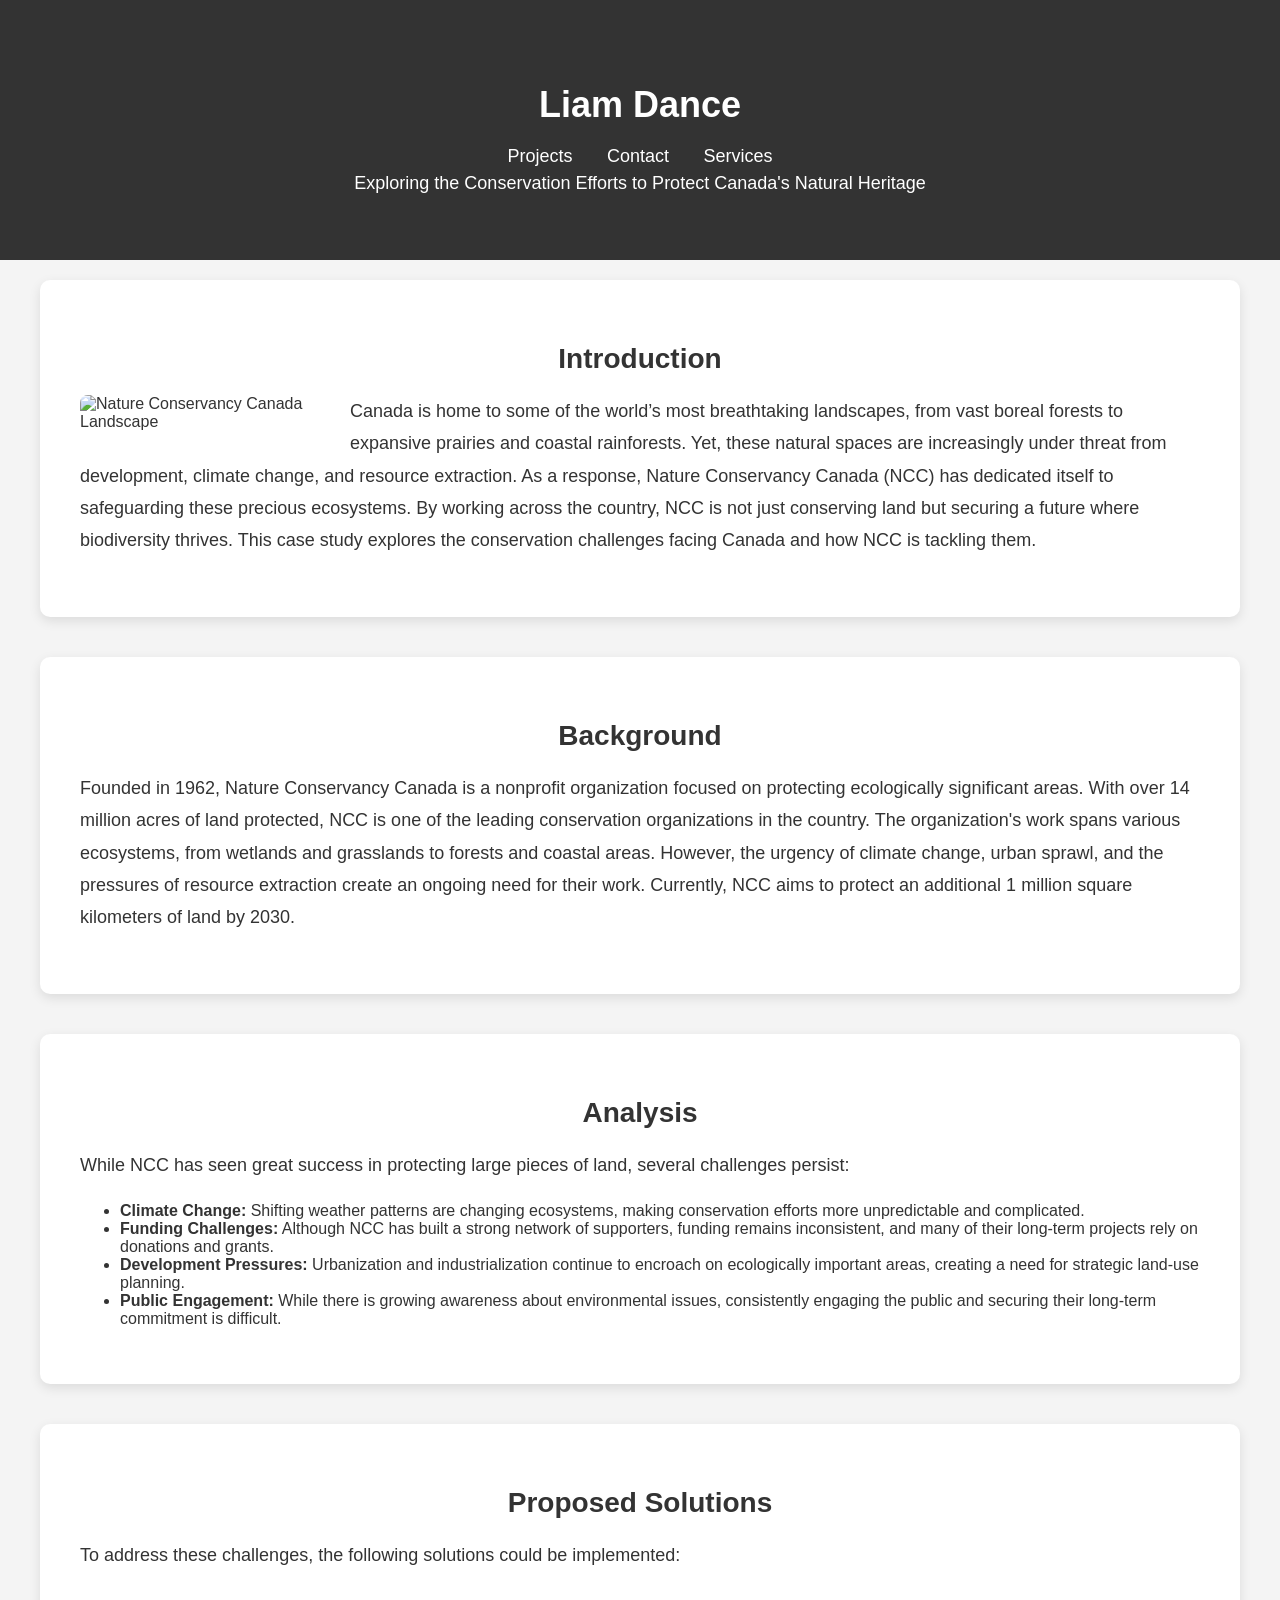
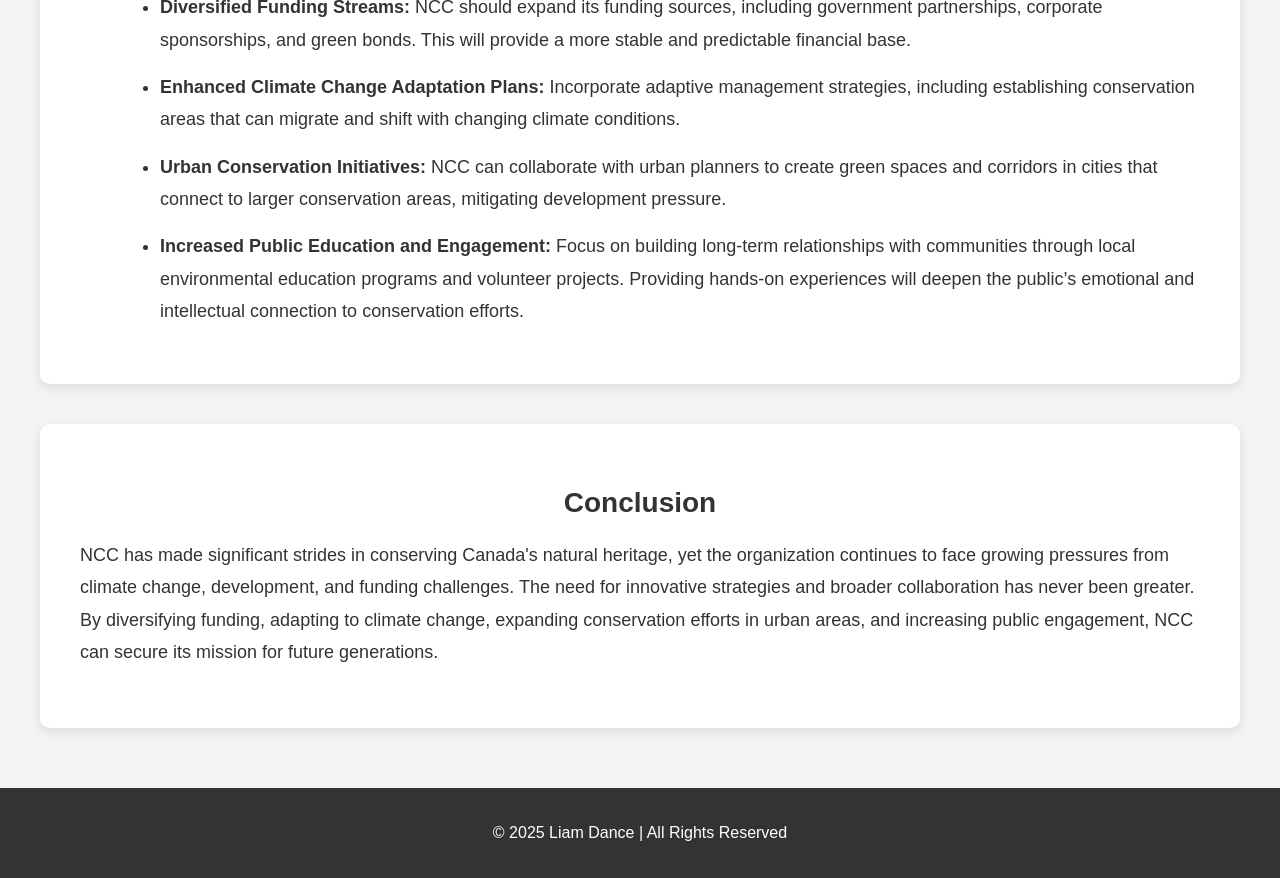
==== portfoliowebsitecasestudydesktoppage.html @ 2947f8a1 "desktop page" ====
<!DOCTYPE html>
<html lang="en">
<head>
    <meta charset="UTF-8">
    <meta name="viewport" content="width=device-width, initial-scale=1.0">
    <title>Case Study: Nature Conservancy Canada (NCC)</title>
    <style>
       
        body {
            font-family: 'Arial', sans-serif;
            margin: 0;
            padding: 0;
            background-color: #f4f4f4;
            color: #333;
        }
        h2, h3 {
            color: #333;
            text-align: center;
        }

       
        .container {
            max-width: 1200px;
            margin: 0 auto;
            padding: 20px;
        }

       
        .section {
            margin-bottom: 60px;
        }

        .section img {
            width: 250px; 
            height: auto;
            float: left; 
            margin-right: 20px; 
            margin-bottom: 20px; 
            border-radius: 8px;
        }

        
        header {
            background-color: #333;
            color: white;
            padding: 60px 20px;
            text-align: center;
        }

        header h1 {
            font-size: 36px;
            margin-bottom: 20px;
        }

        header p {
            font-size: 18px;
            max-width: 800px;
            margin: 0 auto;
            line-height: 1.8;
        }

       
        nav {
            margin-top: 20px;
        }

        nav a {
            color: white;
            text-decoration: none;
            font-size: 18px;
            margin: 0 15px;
        }

        nav a:hover {
            text-decoration: underline;
        }

       
        .intro, .background, .analysis, .solutions, .conclusion {
            padding: 40px;
            background-color: #fff;
            border-radius: 10px;
            box-shadow: 0 4px 12px rgba(0, 0, 0, 0.1);
            margin-bottom: 40px;
        }

        .intro h2, .background h2, .analysis h2, .solutions h2, .conclusion h2 {
            font-size: 28px;
            margin-bottom: 20px;
        }

        .intro p, .background p, .analysis p, .solutions p, .conclusion p {
            font-size: 18px;
            line-height: 1.8;
            margin-bottom: 20px;
        }

        
        .solutions ul {
            list-style-type: disc;
            margin-left: 40px;
        }

        .solutions li {
            font-size: 18px;
            line-height: 1.8;
            margin-bottom: 15px;
        }

        
        footer {
            background-color: #333;
            color: white;
            padding: 20px 0;
            text-align: center;
        }

        footer p {
            font-size: 16px;
        }

       
        @media (max-width: 768px) {
            header {
                padding: 40px 20px;
            }

            header h1 {
                font-size: 28px;
            }

            header p {
                font-size: 16px;
            }

            .intro h2, .background h2, .analysis h2, .solutions h2, .conclusion h2 {
                font-size: 24px;
            }

            .intro p, .background p, .analysis p, .solutions p, .conclusion p {
                font-size: 16px;
                line-height: 1.6;
            }

            .solutions ul {
                margin-left: 20px;
            }

            footer p {
                font-size: 14px;
            }
        }

        @media (max-width: 480px) {
            header h1 {
                font-size: 24px;
            }

            header p {
                font-size: 14px;
            }

            .intro h2, .background h2, .analysis h2, .solutions h2, .conclusion h2 {
                font-size: 20px;
            }

            .intro p, .background p, .analysis p, .solutions p, .conclusion p {
                font-size: 14px;
                line-height: 1.4;
            }

            .solutions ul {
                margin-left: 10px;
            }

            footer p {
                font-size: 12px;
            }
        }

    </style>
</head>
<body>

    <header>
        <h1>Liam Dance</h1>
        <nav>
            <a href="#projects">Projects</a>
            <a href="#contact">Contact</a>
            <a href="#services">Services</a>
        </nav>
        <p>Exploring the Conservation Efforts to Protect Canada's Natural Heritage</p>
    </header>

    <div class="container">
        <div class="section intro">
            <h2>Introduction</h2>
            <img src="ncc logo.jpg" alt="Nature Conservancy Canada Landscape">
            <p>Canada is home to some of the world’s most breathtaking landscapes, from vast boreal forests to expansive prairies and coastal rainforests. Yet, these natural spaces are increasingly under threat from development, climate change, and resource extraction. As a response, Nature Conservancy Canada (NCC) has dedicated itself to safeguarding these precious ecosystems. By working across the country, NCC is not just conserving land but securing a future where biodiversity thrives. This case study explores the conservation challenges facing Canada and how NCC is tackling them.</p>
        </div>

        <div class="section background">
            <h2>Background</h2>
            <p>Founded in 1962, Nature Conservancy Canada is a nonprofit organization focused on protecting ecologically significant areas. With over 14 million acres of land protected, NCC is one of the leading conservation organizations in the country. The organization's work spans various ecosystems, from wetlands and grasslands to forests and coastal areas. However, the urgency of climate change, urban sprawl, and the pressures of resource extraction create an ongoing need for their work. Currently, NCC aims to protect an additional 1 million square kilometers of land by 2030.</p>
        </div>

        <div class="section analysis">
            <h2>Analysis</h2>
            <p>While NCC has seen great success in protecting large pieces of land, several challenges persist:</p>
            <ul>
                <li><strong>Climate Change:</strong> Shifting weather patterns are changing ecosystems, making conservation efforts more unpredictable and complicated.</li>
                <li><strong>Funding Challenges:</strong> Although NCC has built a strong network of supporters, funding remains inconsistent, and many of their long-term projects rely on donations and grants.</li>
                <li><strong>Development Pressures:</strong> Urbanization and industrialization continue to encroach on ecologically important areas, creating a need for strategic land-use planning.</li>
                <li><strong>Public Engagement:</strong> While there is growing awareness about environmental issues, consistently engaging the public and securing their long-term commitment is difficult.</li>
            </ul>
        </div>

       
        <div class="section solutions">
            <h2>Proposed Solutions</h2>
            <p>To address these challenges, the following solutions could be implemented:</p>
            <ul>
                <li><strong>Diversified Funding Streams:</strong> NCC should expand its funding sources, including government partnerships, corporate sponsorships, and green bonds. This will provide a more stable and predictable financial base.</li>
                <li><strong>Enhanced Climate Change Adaptation Plans:</strong> Incorporate adaptive management strategies, including establishing conservation areas that can migrate and shift with changing climate conditions.</li>
                <li><strong>Urban Conservation Initiatives:</strong> NCC can collaborate with urban planners to create green spaces and corridors in cities that connect to larger conservation areas, mitigating development pressure.</li>
                <li><strong>Increased Public Education and Engagement:</strong> Focus on building long-term relationships with communities through local environmental education programs and volunteer projects. Providing hands-on experiences will deepen the public’s emotional and intellectual connection to conservation efforts.</li>
            </ul>
        </div>

        <div class="section conclusion">
            <h2>Conclusion</h2>
            <p>NCC has made significant strides in conserving Canada's natural heritage, yet the organization continues to face growing pressures from climate change, development, and funding challenges. The need for innovative strategies and broader collaboration has never been greater. By diversifying funding, adapting to climate change, expanding conservation efforts in urban areas, and increasing public engagement, NCC can secure its mission for future generations.</p>
        </div>

    </div>

    <footer>
        <p>&copy; 2025 Liam Dance | All Rights Reserved</p>
    </footer>

</body>
</html>
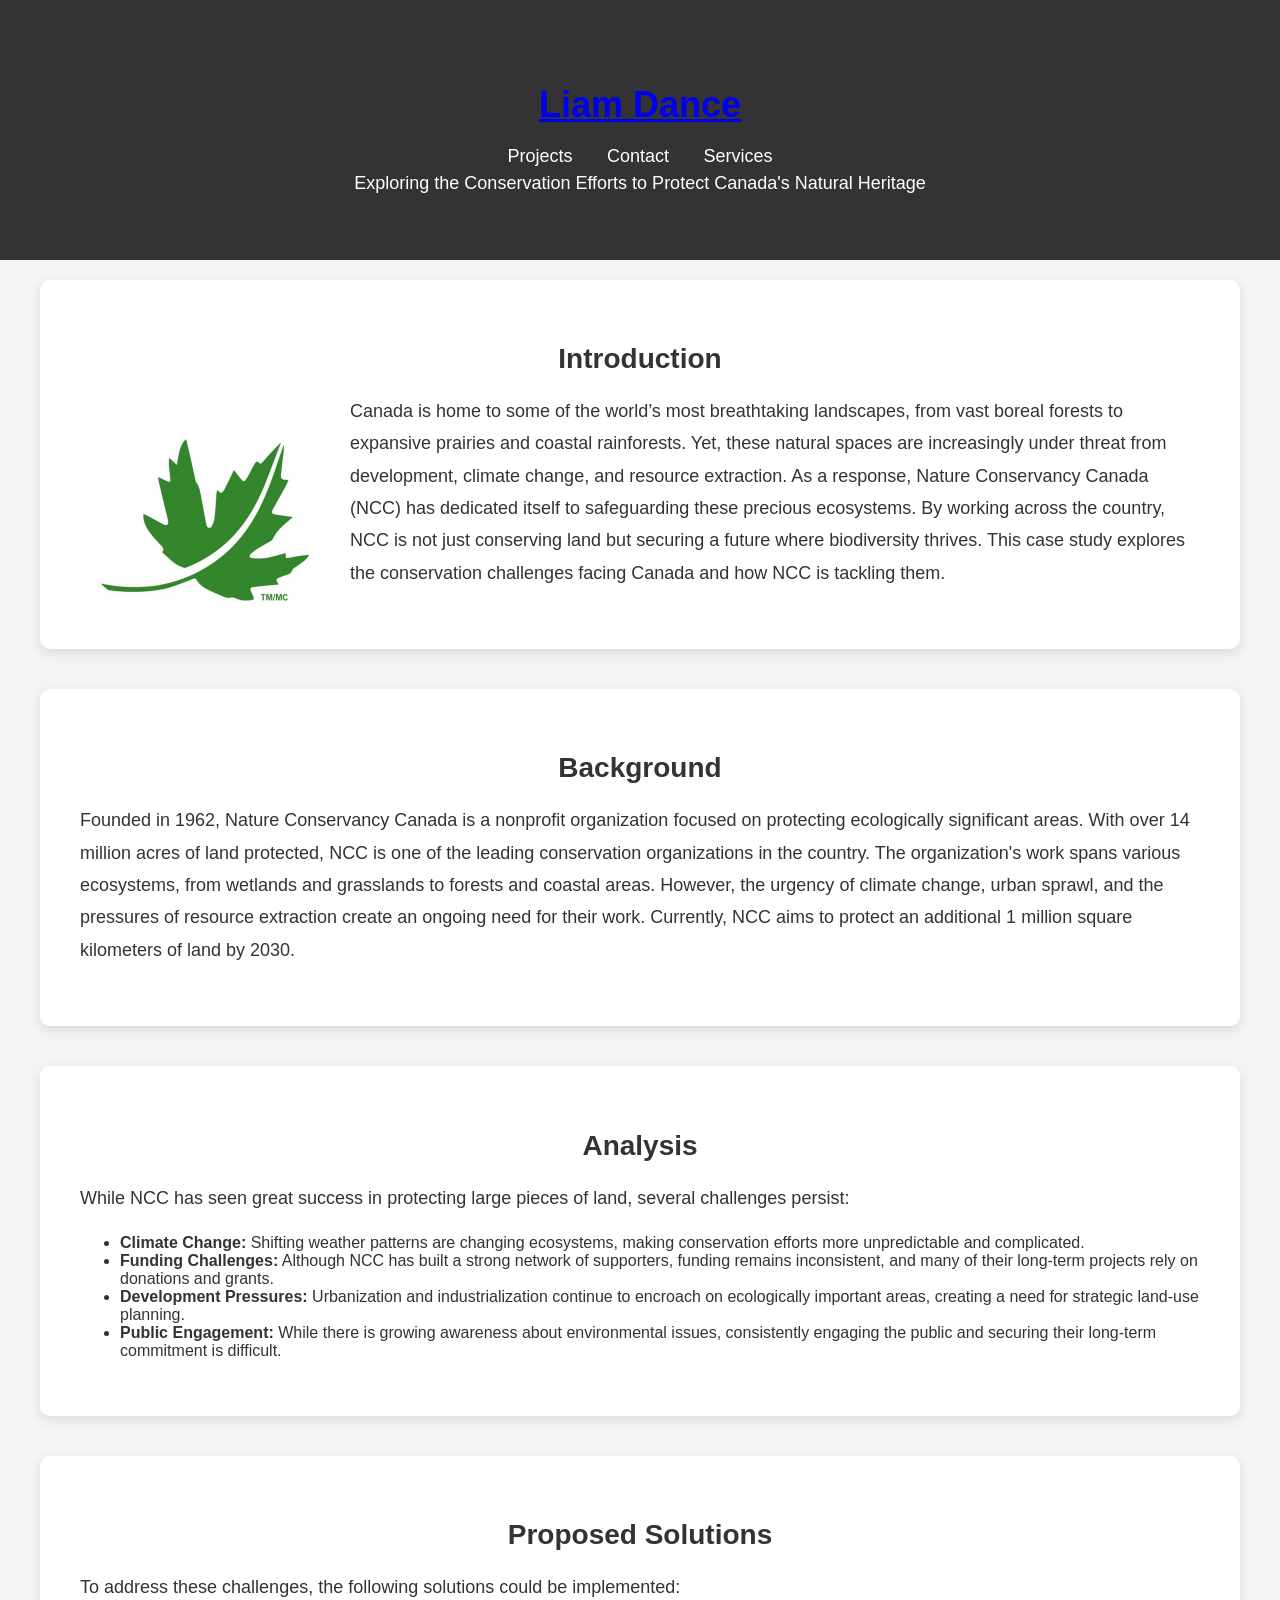
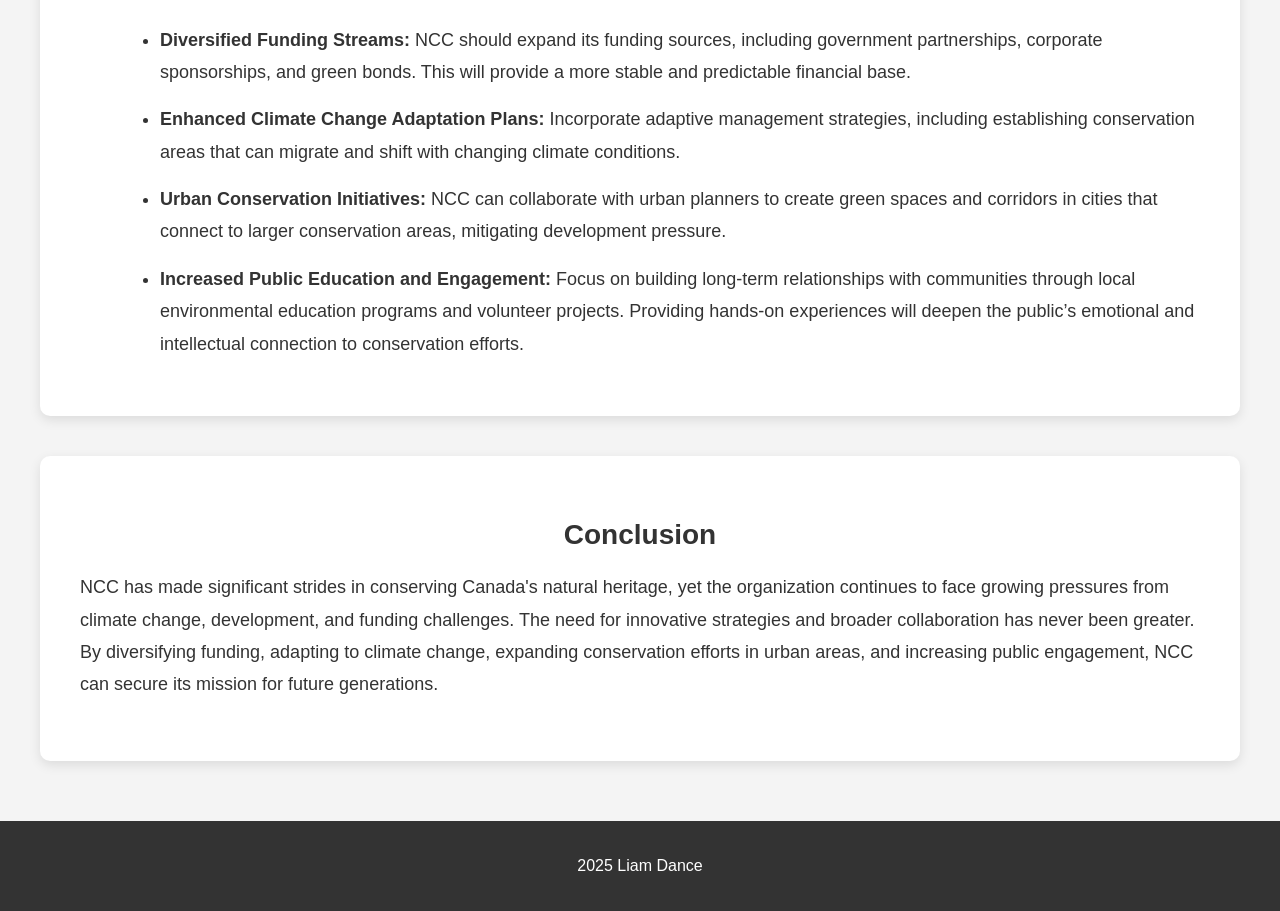
==== commit 5d88dd7a: "Uploading the portfolio code" ====
--- a/portfoliowebsitecasestudydesktoppage.html
+++ b/portfoliowebsitecasestudydesktoppage.html
@@ -5,7 +5,6 @@
     <meta name="viewport" content="width=device-width, initial-scale=1.0">
     <title>Case Study: Nature Conservancy Canada (NCC)</title>
     <style>
-       
         body {
             font-family: 'Arial', sans-serif;
             margin: 0;
@@ -13,19 +12,18 @@
             background-color: #f4f4f4;
             color: #333;
         }
+
         h2, h3 {
             color: #333;
             text-align: center;
         }
 
-       
         .container {
             max-width: 1200px;
             margin: 0 auto;
             padding: 20px;
         }
 
-       
         .section {
             margin-bottom: 60px;
         }
@@ -39,7 +37,6 @@
             border-radius: 8px;
         }
 
-        
         header {
             background-color: #333;
             color: white;
@@ -59,7 +56,6 @@
             line-height: 1.8;
         }
 
-       
         nav {
             margin-top: 20px;
         }
@@ -75,7 +71,6 @@
             text-decoration: underline;
         }
 
-       
         .intro, .background, .analysis, .solutions, .conclusion {
             padding: 40px;
             background-color: #fff;
@@ -95,7 +90,6 @@
             margin-bottom: 20px;
         }
 
-        
         .solutions ul {
             list-style-type: disc;
             margin-left: 40px;
@@ -107,7 +101,6 @@
             margin-bottom: 15px;
         }
 
-        
         footer {
             background-color: #333;
             color: white;
@@ -119,7 +112,7 @@
             font-size: 16px;
         }
 
-       
+    
         @media (max-width: 768px) {
             header {
                 padding: 40px 20px;
@@ -149,6 +142,16 @@
             footer p {
                 font-size: 14px;
             }
+
+            .section img {
+                width: 100%;
+                margin-right: 0;
+                margin-bottom: 20px;
+                float: none;
+                display: block;
+                margin-left: auto;
+                margin-right: auto;
+            }
         }
 
         @media (max-width: 480px) {
@@ -176,14 +179,24 @@
             footer p {
                 font-size: 12px;
             }
-        }
-
+
+            .section img {
+                width: 100%;
+                height: auto;
+                margin-right: 0;
+                margin-bottom: 15px;
+                float: none;
+                display: block;
+                margin-left: auto;
+                margin-right: auto;
+            }
+        }
     </style>
 </head>
 <body>
 
     <header>
-        <h1>Liam Dance</h1>
+        <a href="index.html"><h1>Liam Dance</h1></a>
         <nav>
             <a href="#projects">Projects</a>
             <a href="#contact">Contact</a>
@@ -195,7 +208,7 @@
     <div class="container">
         <div class="section intro">
             <h2>Introduction</h2>
-            <img src="ncc logo.jpg" alt="Nature Conservancy Canada Landscape">
+            <img src="compressed_ncc_logo.jpg" alt="Nature Conservancy Canada Landscape">
             <p>Canada is home to some of the world’s most breathtaking landscapes, from vast boreal forests to expansive prairies and coastal rainforests. Yet, these natural spaces are increasingly under threat from development, climate change, and resource extraction. As a response, Nature Conservancy Canada (NCC) has dedicated itself to safeguarding these precious ecosystems. By working across the country, NCC is not just conserving land but securing a future where biodiversity thrives. This case study explores the conservation challenges facing Canada and how NCC is tackling them.</p>
         </div>
 
@@ -215,7 +228,6 @@
             </ul>
         </div>
 
-       
         <div class="section solutions">
             <h2>Proposed Solutions</h2>
             <p>To address these challenges, the following solutions could be implemented:</p>
@@ -235,7 +247,7 @@
     </div>
 
     <footer>
-        <p>&copy; 2025 Liam Dance | All Rights Reserved</p>
+        <p>2025 Liam Dance</p>
     </footer>
 
 </body>
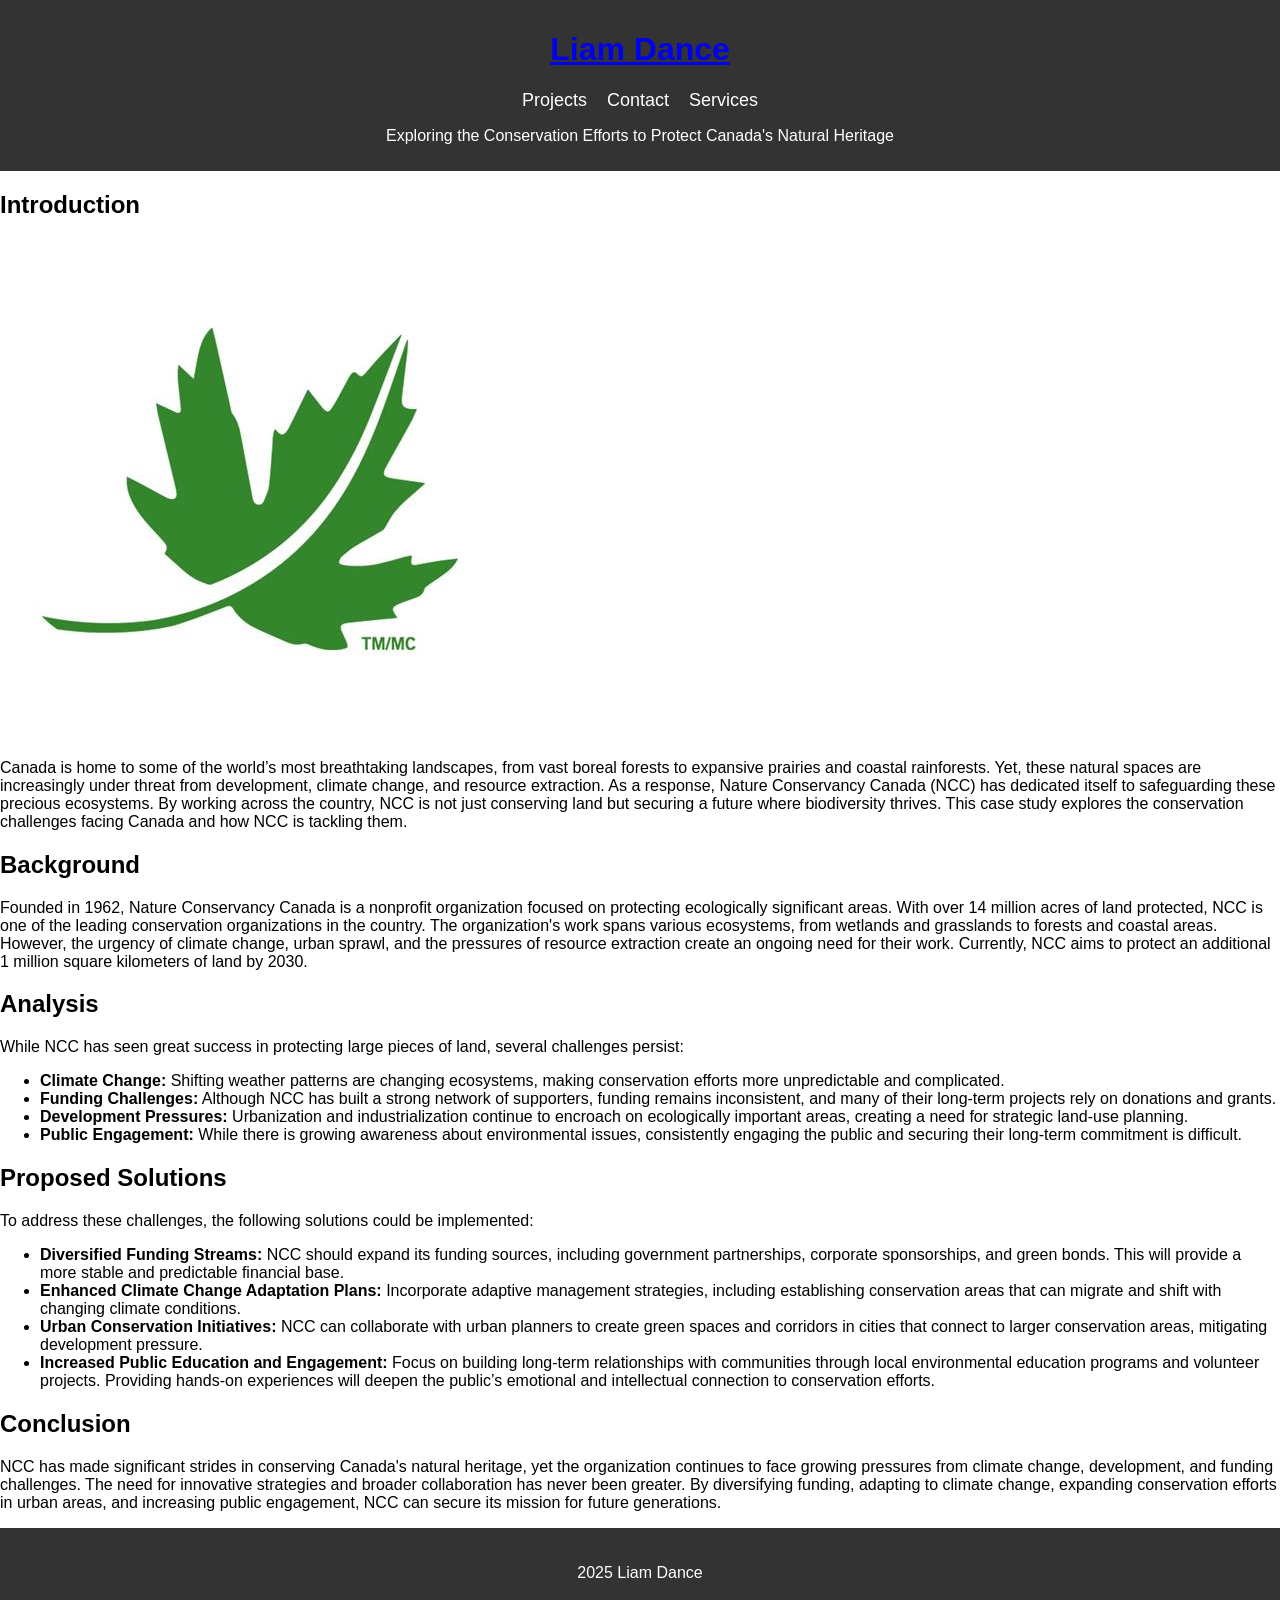
==== commit b74aced7: "Swapping css to external file" ====
--- a/portfoliowebsitecasestudydesktoppage.html
+++ b/portfoliowebsitecasestudydesktoppage.html
@@ -4,194 +4,7 @@
     <meta charset="UTF-8">
     <meta name="viewport" content="width=device-width, initial-scale=1.0">
     <title>Case Study: Nature Conservancy Canada (NCC)</title>
-    <style>
-        body {
-            font-family: 'Arial', sans-serif;
-            margin: 0;
-            padding: 0;
-            background-color: #f4f4f4;
-            color: #333;
-        }
-
-        h2, h3 {
-            color: #333;
-            text-align: center;
-        }
-
-        .container {
-            max-width: 1200px;
-            margin: 0 auto;
-            padding: 20px;
-        }
-
-        .section {
-            margin-bottom: 60px;
-        }
-
-        .section img {
-            width: 250px; 
-            height: auto;
-            float: left; 
-            margin-right: 20px; 
-            margin-bottom: 20px; 
-            border-radius: 8px;
-        }
-
-        header {
-            background-color: #333;
-            color: white;
-            padding: 60px 20px;
-            text-align: center;
-        }
-
-        header h1 {
-            font-size: 36px;
-            margin-bottom: 20px;
-        }
-
-        header p {
-            font-size: 18px;
-            max-width: 800px;
-            margin: 0 auto;
-            line-height: 1.8;
-        }
-
-        nav {
-            margin-top: 20px;
-        }
-
-        nav a {
-            color: white;
-            text-decoration: none;
-            font-size: 18px;
-            margin: 0 15px;
-        }
-
-        nav a:hover {
-            text-decoration: underline;
-        }
-
-        .intro, .background, .analysis, .solutions, .conclusion {
-            padding: 40px;
-            background-color: #fff;
-            border-radius: 10px;
-            box-shadow: 0 4px 12px rgba(0, 0, 0, 0.1);
-            margin-bottom: 40px;
-        }
-
-        .intro h2, .background h2, .analysis h2, .solutions h2, .conclusion h2 {
-            font-size: 28px;
-            margin-bottom: 20px;
-        }
-
-        .intro p, .background p, .analysis p, .solutions p, .conclusion p {
-            font-size: 18px;
-            line-height: 1.8;
-            margin-bottom: 20px;
-        }
-
-        .solutions ul {
-            list-style-type: disc;
-            margin-left: 40px;
-        }
-
-        .solutions li {
-            font-size: 18px;
-            line-height: 1.8;
-            margin-bottom: 15px;
-        }
-
-        footer {
-            background-color: #333;
-            color: white;
-            padding: 20px 0;
-            text-align: center;
-        }
-
-        footer p {
-            font-size: 16px;
-        }
-
-    
-        @media (max-width: 768px) {
-            header {
-                padding: 40px 20px;
-            }
-
-            header h1 {
-                font-size: 28px;
-            }
-
-            header p {
-                font-size: 16px;
-            }
-
-            .intro h2, .background h2, .analysis h2, .solutions h2, .conclusion h2 {
-                font-size: 24px;
-            }
-
-            .intro p, .background p, .analysis p, .solutions p, .conclusion p {
-                font-size: 16px;
-                line-height: 1.6;
-            }
-
-            .solutions ul {
-                margin-left: 20px;
-            }
-
-            footer p {
-                font-size: 14px;
-            }
-
-            .section img {
-                width: 100%;
-                margin-right: 0;
-                margin-bottom: 20px;
-                float: none;
-                display: block;
-                margin-left: auto;
-                margin-right: auto;
-            }
-        }
-
-        @media (max-width: 480px) {
-            header h1 {
-                font-size: 24px;
-            }
-
-            header p {
-                font-size: 14px;
-            }
-
-            .intro h2, .background h2, .analysis h2, .solutions h2, .conclusion h2 {
-                font-size: 20px;
-            }
-
-            .intro p, .background p, .analysis p, .solutions p, .conclusion p {
-                font-size: 14px;
-                line-height: 1.4;
-            }
-
-            .solutions ul {
-                margin-left: 10px;
-            }
-
-            footer p {
-                font-size: 12px;
-            }
-
-            .section img {
-                width: 100%;
-                height: auto;
-                margin-right: 0;
-                margin-bottom: 15px;
-                float: none;
-                display: block;
-                margin-left: auto;
-                margin-right: auto;
-            }
-        }
-    </style>
+    <link rel="stylesheet" href="css/main.css">
 </head>
 <body>
 
--- a/css/main.css
+++ b/css/main.css
@@ -0,0 +1,226 @@
+body {
+            font-family: Arial, sans-serif;
+            margin: 0;
+            padding: 0;
+        }
+        header {
+            background-color: #333;
+            padding: 10px;
+            text-align: center;
+            color: white;
+        }
+        header nav {
+            display: flex;
+            justify-content: center;
+            gap: 20px;
+        }
+        header nav a {
+            color: white;
+            text-decoration: none;
+            font-size: 18px;
+        }
+        header nav a:hover {
+            text-decoration: underline;
+        }
+        .bio-section {
+            padding: 40px;
+            text-align: center;
+            background-color: #f4f4f4;
+        }
+        .bio-section img {
+            border-radius: 70%;
+            width: 200px;
+            height: 200px;
+            object-fit: cover;
+            margin-bottom: 30px;
+        }
+        .bio-text {
+            max-width: 800px;
+            margin: 0 auto;
+            font-size: 18px;
+            line-height: 1.6;
+        }
+        .projects-section {
+            padding: 40px;
+            background-color: #fff;
+        }
+        .project {
+            display: flex;
+            justify-content: space-between;
+            align-items: center;
+            margin-bottom: 40px;
+        }
+        .project-content {
+            max-width: 50%;
+            text-align: left;
+        }
+        .project-image {
+            max-width: 40%;
+            margin-left: 20px;
+        }
+        .project-card {
+            background-color: #f4f4f4;
+            padding: 20px;
+            border-radius: 10px;
+        }
+        .project-card h3 {
+            font-size: 24px;
+            color: #333;
+        }
+        .project-card p {
+            font-size: 16px;
+            color: #666;
+            line-height: 1.6;
+        }
+        .project:nth-child(even) {
+            flex-direction: row-reverse;
+        }
+
+        .contact-section {
+            padding: 40px;
+            background-color: #f4f4f4;
+            text-align: center;
+        }
+        .contact-section h2 {
+            font-size: 28px;
+            margin-bottom: 20px;
+        }
+        .contact-form {
+            max-width: 600px;
+            margin: 0 auto;
+            background-color: white;
+            padding: 20px;
+            border-radius: 8px;
+            box-shadow: 0 4px 10px rgba(0, 0, 0, 0.1);
+        }
+        .contact-form input,
+        .contact-form textarea {
+            width: 100%;
+            padding: 10px;
+            margin-bottom: 15px;
+            border-radius: 5px;
+            border: 1px solid #ccc;
+        }
+        .contact-form button {
+            width: 100%;
+            padding: 10px;
+            background-color: #333;
+            color: white;
+            border: none;
+            border-radius: 5px;
+            font-size: 16px;
+            cursor: pointer;
+        }
+        .contact-form button:hover {
+            background-color: #555;
+        }
+
+        footer {
+            background-color: #333;
+            color: white;
+            padding: 20px 0;
+            text-align: center;
+        }
+        footer h3 {
+            margin-bottom: 20px;
+            font-size: 24px;
+        }
+        footer .footer-container {
+            display: flex;
+            justify-content: space-between;
+            align-items: flex-start;
+            max-width: 1200px;
+            margin: 0 auto;
+            padding: 0 20px;
+        }
+        footer .footer-section {
+            padding: 0 20px;
+            text-align: left;
+        }
+        footer .footer-section h4 {
+            font-size: 20px;
+            margin-bottom: 10px;
+        }
+        footer .footer-section a {
+            display: block;
+            color: white;
+            text-decoration: none;
+            font-size: 18px;
+            margin-bottom: 8px;
+        }
+        footer .footer-section a:hover {
+            text-decoration: underline;
+        }
+        @media screen and (max-width: 768px) {
+            header nav {
+                flex-direction: column;
+                gap: 10px;
+            }
+            .project {
+                flex-direction: column;
+                align-items: center;
+            }
+            .project-content, .project-image {
+                max-width: 100%;
+                text-align: center;
+                margin: 0;
+            }
+            .project:nth-child(even) {
+                flex-direction: column;
+            }
+            .footer-container {
+                flex-direction: column;
+                align-items: center;
+                text-align: center;
+            }
+            footer .footer-section {
+                text-align: center;
+                padding: 10px;
+            }
+            footer .footer-section h4 {
+                font-size: 18px;
+            }
+            footer .footer-section a {
+                font-size: 16px;
+            }
+        }
+
+        @media screen and (max-width: 480px) {
+            header h1 {
+                font-size: 22px;
+            }
+            header nav a {
+                font-size: 16px;
+            }
+            .bio-section {
+                padding: 20px;
+            }
+            .bio-text {
+                font-size: 16px;
+            }
+            .project-card h3 {
+                font-size: 20px;
+            }
+            .project-card p {
+                font-size: 14px;
+            }
+            .contact-form {
+                padding: 15px;
+            }
+            .contact-form input,
+            .contact-form textarea {
+                padding: 8px;
+            }
+            .contact-form button {
+                font-size: 14px;
+            }
+            footer h3 {
+                font-size: 20px;
+            }
+            footer .footer-section h4 {
+                font-size: 16px;
+            }
+            footer .footer-section a {
+                font-size: 14px;
+            }
+        }
